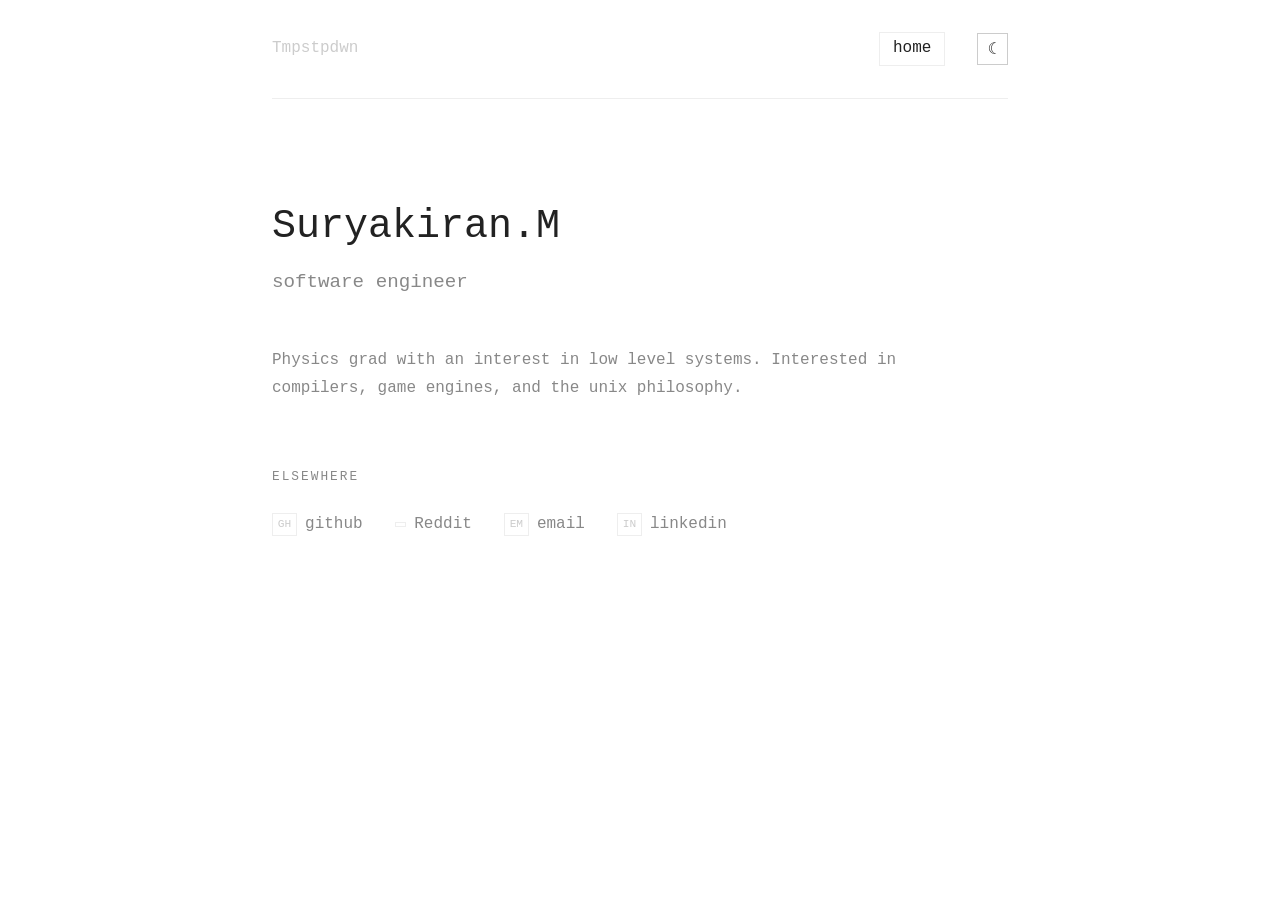
==== index.html @ d20028cd "Create index.html" ====
<!DOCTYPE html>
<html lang="en">
<head>
    <meta charset="UTF-8">
    <meta name="viewport" content="width=device-width, initial-scale=1.0">
    <title>Your Name - Software Engineer</title>
    <style>
        /* CSS Variables for Theme Switching */
        :root {
            --bg-color: #ffffff;
            --text-main: #222222;
            --text-muted: #888888;
            --text-light: #cccccc;
            --border-color: #eeeeee;
        }

        [data-theme="dark"] {
            --bg-color: #121212;
            --text-main: #eeeeee;
            --text-muted: #aaaaaa;
            --text-light: #555555;
            --border-color: #333333;
        }

        /* Global Reset & Typography */
        * {
            box-sizing: border-box;
            margin: 0;
            padding: 0;
        }

        body {
            font-family: 'Courier New', Courier, monospace; /* Monospace to match design */
            background-color: var(--bg-color);
            color: var(--text-main);
            transition: background-color 0.3s, color 0.3s;
            line-height: 1.6;
            display: flex;
            justify-content: center;
        }

        .container {
            width: 100%;
            max-width: 800px;
            padding: 2rem;
        }

        /* Header / Navigation */
        header {
            display: flex;
            justify-content: space-between;
            align-items: center;
            margin-bottom: 6rem;
            padding-bottom: 2rem;
            border-bottom: 1px solid var(--border-color);
        }

        .logo-nav {
            font-size: 1rem;
            color: var(--text-light);
        }

        nav {
            display: flex;
            align-items: center;
            gap: 2rem;
        }

        nav a {
            text-decoration: none;
            color: var(--text-light);
        }

        nav a.active {
            color: var(--text-main);
            border: 1px solid var(--border-color);
            padding: 0.2rem 0.8rem;
        }

        /* Sharp Theme Switcher */
        #theme-toggle {
            background: transparent;
            color: var(--text-main);
            border: 1px solid var(--text-light);
            border-radius: 0; /* Sharp edges */
            padding: 0.3rem 0.6rem;
            cursor: pointer;
            font-family: inherit;
            font-size: 1rem;
            transition: all 0.2s ease;
        }

        #theme-toggle:hover {
            border-color: var(--text-main);
        }

        /* Main Content */
        h1 {
            font-size: 2.5rem;
            font-weight: normal;
            margin-bottom: 0.5rem;
            color: var(--text-main);
        }

        .subtitle {
            font-size: 1.2rem;
            color: var(--text-muted);
            margin-bottom: 3rem;
        }

        .bio {
            font-size: 1rem;
            color: var(--text-muted);
            max-width: 650px;
            margin-bottom: 4rem;
            line-height: 1.8;
        }

        /* Footer / Links */
        .elsewhere-title {
            font-size: 0.8rem;
            letter-spacing: 2px;
            text-transform: uppercase;
            color: var(--text-muted);
            margin-bottom: 1.5rem;
        }

        .social-links {
            display: flex;
            gap: 2rem;
            flex-wrap: wrap;
        }

        .social-links a {
            text-decoration: none;
            color: var(--text-muted);
            display: flex;
            align-items: center;
            gap: 0.5rem;
            transition: color 0.2s;
        }

        .social-links a:hover {
            color: var(--text-main);
        }

        /* Recreating the bracketed icon look from the image */
        .icon-placeholder {
            display: inline-block;
            border: 1px solid var(--border-color);
            padding: 0.1rem 0.3rem;
            font-size: 0.7rem;
            color: var(--text-light);
        }

    </style>
</head>
<body>

    <div class="container">
        <header>
            <div class="logo-nav">Tmpstpdwn</div>
            <nav>
                <a href="#" class="active">home</a>
                <button id="theme-toggle" aria-label="Toggle Dark Mode">☾</button>
            </nav>
        </header>

        <main>
            <h1>Suryakiran.M</h1>
            <p class="subtitle">software engineer</p>
            
            <p class="bio">
                Physics grad with an interest in low level systems. Interested in compilers, game engines, and the unix philosophy.
            </p>

            <section class="elsewhere">
                <div class="elsewhere-title">ELSEWHERE</div>
                <div class="social-links">
                    <a href="https://github.com/tmpstpdwn"><span class="icon-placeholder">GH</span> github</a>
                    <a href="https://reddit.com/u/tempestpdwn"><span class="icon-placeholder"></span> Reddit</a>
                    <a href="mailto:tmpstpdwn@proton.me"><span class="icon-placeholder">EM</span> email</a>
                    <a href="https://www.linkedin.com/in/srykrnm/"><span class="icon-placeholder">IN</span> linkedin</a>
                </div>
            </section>
        </main>
    </div>

    <script>
        // Theme Toggle Logic
        const themeToggleBtn = document.getElementById('theme-toggle');
        const currentTheme = localStorage.getItem('theme');

        // Check local storage for previous preferences
        if (currentTheme) {
            document.documentElement.setAttribute('data-theme', currentTheme);
            if (currentTheme === 'dark') {
                themeToggleBtn.textContent = '☀';
            }
        }

        themeToggleBtn.addEventListener('click', () => {
            let theme = document.documentElement.getAttribute('data-theme');
            if (theme === 'dark') {
                document.documentElement.removeAttribute('data-theme');
                localStorage.setItem('theme', 'light');
                themeToggleBtn.textContent = '☾'; // Change to moon icon
            } else {
                document.documentElement.setAttribute('data-theme', 'dark');
                localStorage.setItem('theme', 'dark');
                themeToggleBtn.textContent = '☀'; // Change to sun icon
            }
        });
    </script>
</body>
</html>
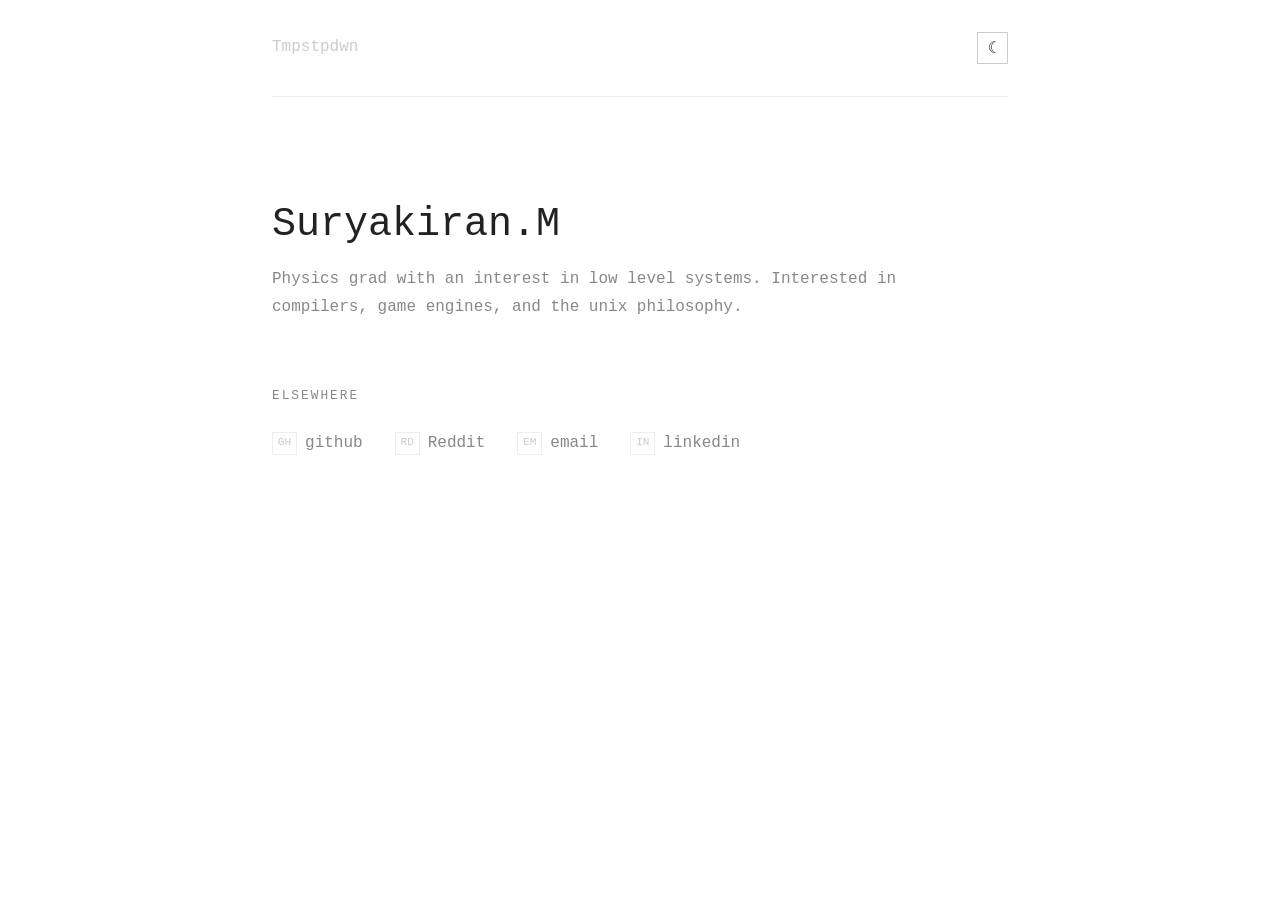
==== commit 58b92442: "Update index.html" ====
--- a/index.html
+++ b/index.html
@@ -3,7 +3,7 @@
 <head>
     <meta charset="UTF-8">
     <meta name="viewport" content="width=device-width, initial-scale=1.0">
-    <title>Your Name - Software Engineer</title>
+    <title>Tmpstpdwn</title>
     <style>
         /* CSS Variables for Theme Switching */
         :root {
@@ -71,12 +71,6 @@
             color: var(--text-light);
         }
 
-        nav a.active {
-            color: var(--text-main);
-            border: 1px solid var(--border-color);
-            padding: 0.2rem 0.8rem;
-        }
-
         /* Sharp Theme Switcher */
         #theme-toggle {
             background: transparent;
@@ -161,14 +155,12 @@
         <header>
             <div class="logo-nav">Tmpstpdwn</div>
             <nav>
-                <a href="#" class="active">home</a>
                 <button id="theme-toggle" aria-label="Toggle Dark Mode">☾</button>
             </nav>
         </header>
 
         <main>
             <h1>Suryakiran.M</h1>
-            <p class="subtitle">software engineer</p>
             
             <p class="bio">
                 Physics grad with an interest in low level systems. Interested in compilers, game engines, and the unix philosophy.
@@ -178,7 +170,7 @@
                 <div class="elsewhere-title">ELSEWHERE</div>
                 <div class="social-links">
                     <a href="https://github.com/tmpstpdwn"><span class="icon-placeholder">GH</span> github</a>
-                    <a href="https://reddit.com/u/tempestpdwn"><span class="icon-placeholder"></span> Reddit</a>
+                    <a href="https://reddit.com/u/tempestpdwn"><span class="icon-placeholder">RD</span> Reddit</a>
                     <a href="mailto:tmpstpdwn@proton.me"><span class="icon-placeholder">EM</span> email</a>
                     <a href="https://www.linkedin.com/in/srykrnm/"><span class="icon-placeholder">IN</span> linkedin</a>
                 </div>
@@ -195,7 +187,7 @@
         if (currentTheme) {
             document.documentElement.setAttribute('data-theme', currentTheme);
             if (currentTheme === 'dark') {
-                themeToggleBtn.textContent = '☀';
+                themeToggleBtn.textContent = 'L';
             }
         }
 
@@ -204,11 +196,11 @@
             if (theme === 'dark') {
                 document.documentElement.removeAttribute('data-theme');
                 localStorage.setItem('theme', 'light');
-                themeToggleBtn.textContent = '☾'; // Change to moon icon
+                themeToggleBtn.textContent = 'D';
             } else {
                 document.documentElement.setAttribute('data-theme', 'dark');
                 localStorage.setItem('theme', 'dark');
-                themeToggleBtn.textContent = '☀'; // Change to sun icon
+                themeToggleBtn.textContent = 'L';
             }
         });
     </script>
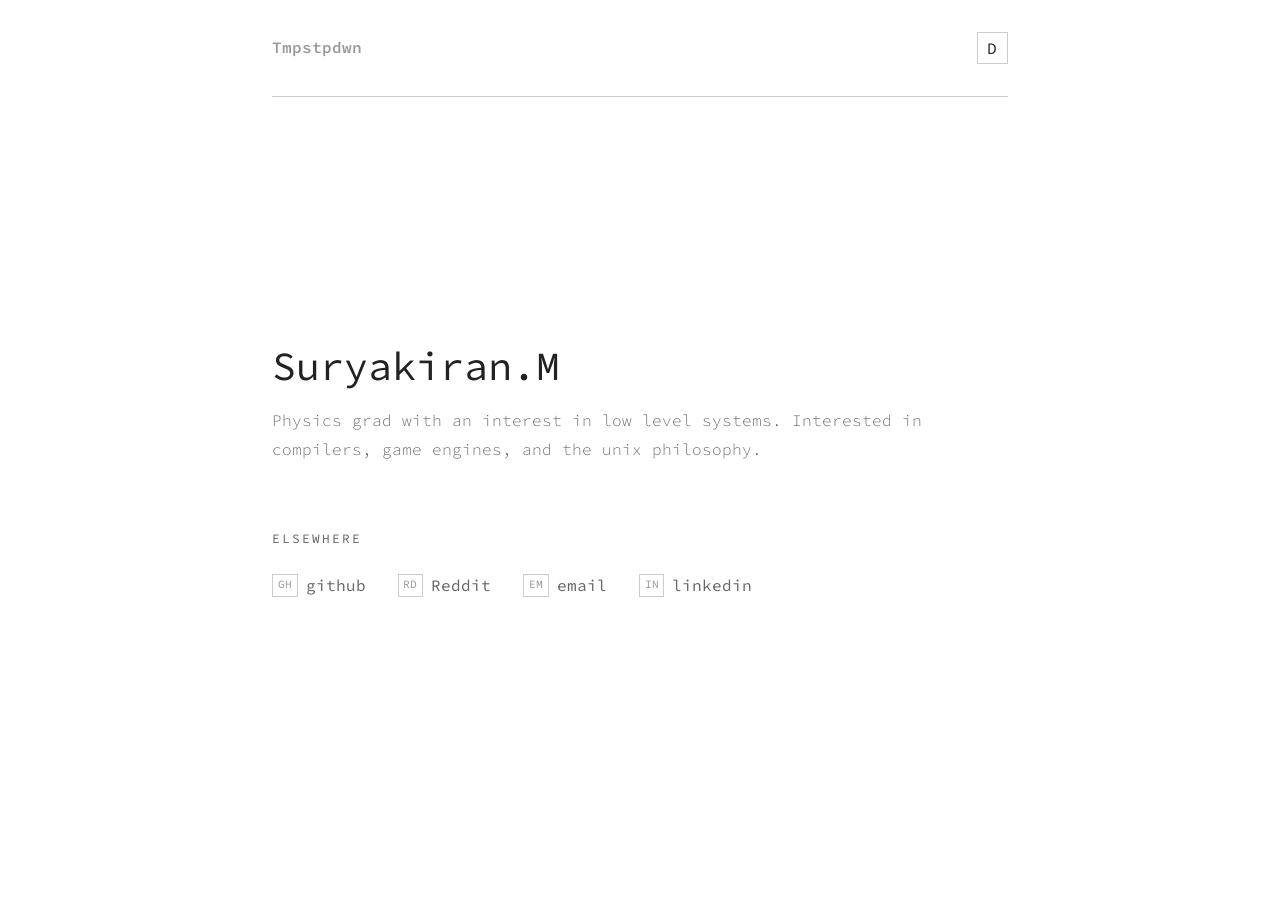
==== commit a7e2983f: "Update index.html change font to source code" ====
--- a/index.html
+++ b/index.html
@@ -4,21 +4,26 @@
     <meta charset="UTF-8">
     <meta name="viewport" content="width=device-width, initial-scale=1.0">
     <title>Tmpstpdwn</title>
+    
+    <link rel="preconnect" href="https://fonts.googleapis.com">
+    <link rel="preconnect" href="https://fonts.gstatic.com" crossorigin>
+    <link href="https://fonts.googleapis.com/css2?family=Source+Code+Pro:wght@300;400;600&display=swap" rel="stylesheet">
+
     <style>
         /* CSS Variables for Theme Switching */
         :root {
             --bg-color: #ffffff;
             --text-main: #222222;
-            --text-muted: #888888;
-            --text-light: #cccccc;
-            --border-color: #eeeeee;
+            --text-muted: #666666; 
+            --text-light: #999999; 
+            --border-color: #cccccc; 
         }
 
         [data-theme="dark"] {
             --bg-color: #121212;
             --text-main: #eeeeee;
             --text-muted: #aaaaaa;
-            --text-light: #555555;
+            --text-light: #666666;
             --border-color: #333333;
         }
 
@@ -30,19 +35,23 @@
         }
 
         body {
-            font-family: 'Courier New', Courier, monospace; /* Monospace to match design */
+            font-family: 'Source Code Pro', monospace; 
             background-color: var(--bg-color);
             color: var(--text-main);
             transition: background-color 0.3s, color 0.3s;
             line-height: 1.6;
             display: flex;
             justify-content: center;
+            min-height: 100vh; /* Ensures body takes full screen height */
         }
 
         .container {
             width: 100%;
             max-width: 800px;
             padding: 2rem;
+            display: flex;
+            flex-direction: column;
+            min-height: 100vh; /* Matches body height */
         }
 
         /* Header / Navigation */
@@ -50,7 +59,7 @@
             display: flex;
             justify-content: space-between;
             align-items: center;
-            margin-bottom: 6rem;
+            margin-bottom: 2rem; /* Reduced so main can center properly */
             padding-bottom: 2rem;
             border-bottom: 1px solid var(--border-color);
         }
@@ -58,6 +67,7 @@
         .logo-nav {
             font-size: 1rem;
             color: var(--text-light);
+            font-weight: 600;
         }
 
         nav {
@@ -75,8 +85,8 @@
         #theme-toggle {
             background: transparent;
             color: var(--text-main);
-            border: 1px solid var(--text-light);
-            border-radius: 0; /* Sharp edges */
+            border: 1px solid var(--border-color);
+            border-radius: 0; 
             padding: 0.3rem 0.6rem;
             cursor: pointer;
             font-family: inherit;
@@ -89,21 +99,24 @@
         }
 
         /* Main Content */
+        main {
+            flex: 1; /* Tells main to fill the remaining vertical space */
+            display: flex;
+            flex-direction: column;
+            justify-content: center; /* Centers the content vertically */
+            padding-bottom: 4rem; /* Slight optical adjustment so it doesn't look too low */
+        }
+
         h1 {
             font-size: 2.5rem;
-            font-weight: normal;
+            font-weight: 400; 
             margin-bottom: 0.5rem;
             color: var(--text-main);
-        }
-
-        .subtitle {
-            font-size: 1.2rem;
-            color: var(--text-muted);
-            margin-bottom: 3rem;
         }
 
         .bio {
             font-size: 1rem;
+            font-weight: 300; 
             color: var(--text-muted);
             max-width: 650px;
             margin-bottom: 4rem;
@@ -132,13 +145,13 @@
             align-items: center;
             gap: 0.5rem;
             transition: color 0.2s;
+            font-weight: 400;
         }
 
         .social-links a:hover {
             color: var(--text-main);
         }
 
-        /* Recreating the bracketed icon look from the image */
         .icon-placeholder {
             display: inline-block;
             border: 1px solid var(--border-color);
@@ -155,7 +168,7 @@
         <header>
             <div class="logo-nav">Tmpstpdwn</div>
             <nav>
-                <button id="theme-toggle" aria-label="Toggle Dark Mode">☾</button>
+                <button id="theme-toggle" aria-label="Toggle Theme">D</button>
             </nav>
         </header>
 
@@ -169,10 +182,10 @@
             <section class="elsewhere">
                 <div class="elsewhere-title">ELSEWHERE</div>
                 <div class="social-links">
-                    <a href="https://github.com/tmpstpdwn"><span class="icon-placeholder">GH</span> github</a>
-                    <a href="https://reddit.com/u/tempestpdwn"><span class="icon-placeholder">RD</span> Reddit</a>
+                    <a href="https://github.com/tmpstpdwn" target="_blank"><span class="icon-placeholder">GH</span> github</a>
+                    <a href="https://reddit.com/u/tempestpdwn" target="_blank"><span class="icon-placeholder">RD</span> Reddit</a>
                     <a href="mailto:tmpstpdwn@proton.me"><span class="icon-placeholder">EM</span> email</a>
-                    <a href="https://www.linkedin.com/in/srykrnm/"><span class="icon-placeholder">IN</span> linkedin</a>
+                    <a href="https://www.linkedin.com/in/srykrnm/" target="_blank"><span class="icon-placeholder">IN</span> linkedin</a>
                 </div>
             </section>
         </main>
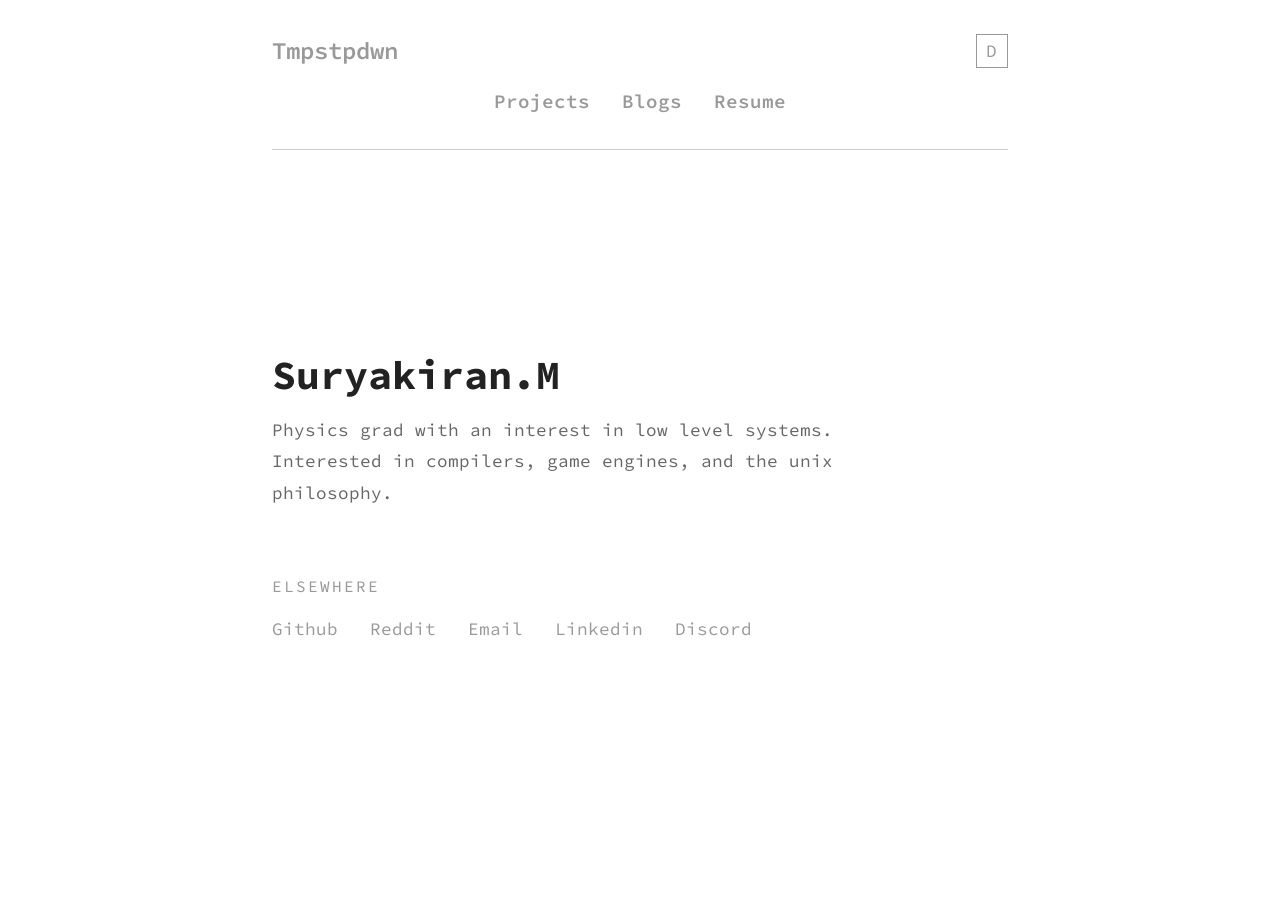
==== commit da04ba7d: "Added projects, blogs and resume pages. finished projects page." ====
--- a/index.html
+++ b/index.html
@@ -4,177 +4,17 @@
     <meta charset="UTF-8">
     <meta name="viewport" content="width=device-width, initial-scale=1.0">
     <title>Tmpstpdwn</title>
-    
-    <link rel="preconnect" href="https://fonts.googleapis.com">
-    <link rel="preconnect" href="https://fonts.gstatic.com" crossorigin>
-    <link href="https://fonts.googleapis.com/css2?family=Source+Code+Pro:wght@300;400;600&display=swap" rel="stylesheet">
-
-    <style>
-        /* CSS Variables for Theme Switching */
-        :root {
-            --bg-color: #ffffff;
-            --text-main: #222222;
-            --text-muted: #666666; 
-            --text-light: #999999; 
-            --border-color: #cccccc; 
-        }
-
-        [data-theme="dark"] {
-            --bg-color: #121212;
-            --text-main: #eeeeee;
-            --text-muted: #aaaaaa;
-            --text-light: #666666;
-            --border-color: #333333;
-        }
-
-        /* Global Reset & Typography */
-        * {
-            box-sizing: border-box;
-            margin: 0;
-            padding: 0;
-        }
-
-        body {
-            font-family: 'Source Code Pro', monospace; 
-            background-color: var(--bg-color);
-            color: var(--text-main);
-            transition: background-color 0.3s, color 0.3s;
-            line-height: 1.6;
-            display: flex;
-            justify-content: center;
-            min-height: 100vh; /* Ensures body takes full screen height */
-        }
-
-        .container {
-            width: 100%;
-            max-width: 800px;
-            padding: 2rem;
-            display: flex;
-            flex-direction: column;
-            min-height: 100vh; /* Matches body height */
-        }
-
-        /* Header / Navigation */
-        header {
-            display: flex;
-            justify-content: space-between;
-            align-items: center;
-            margin-bottom: 2rem; /* Reduced so main can center properly */
-            padding-bottom: 2rem;
-            border-bottom: 1px solid var(--border-color);
-        }
-
-        .logo-nav {
-            font-size: 1rem;
-            color: var(--text-light);
-            font-weight: 600;
-        }
-
-        nav {
-            display: flex;
-            align-items: center;
-            gap: 2rem;
-        }
-
-        nav a {
-            text-decoration: none;
-            color: var(--text-light);
-        }
-
-        /* Sharp Theme Switcher */
-        #theme-toggle {
-            background: transparent;
-            color: var(--text-main);
-            border: 1px solid var(--border-color);
-            border-radius: 0; 
-            padding: 0.3rem 0.6rem;
-            cursor: pointer;
-            font-family: inherit;
-            font-size: 1rem;
-            transition: all 0.2s ease;
-        }
-
-        #theme-toggle:hover {
-            border-color: var(--text-main);
-        }
-
-        /* Main Content */
-        main {
-            flex: 1; /* Tells main to fill the remaining vertical space */
-            display: flex;
-            flex-direction: column;
-            justify-content: center; /* Centers the content vertically */
-            padding-bottom: 4rem; /* Slight optical adjustment so it doesn't look too low */
-        }
-
-        h1 {
-            font-size: 2.5rem;
-            font-weight: 400; 
-            margin-bottom: 0.5rem;
-            color: var(--text-main);
-        }
-
-        .bio {
-            font-size: 1rem;
-            font-weight: 300; 
-            color: var(--text-muted);
-            max-width: 650px;
-            margin-bottom: 4rem;
-            line-height: 1.8;
-        }
-
-        /* Footer / Links */
-        .elsewhere-title {
-            font-size: 0.8rem;
-            letter-spacing: 2px;
-            text-transform: uppercase;
-            color: var(--text-muted);
-            margin-bottom: 1.5rem;
-        }
-
-        .social-links {
-            display: flex;
-            gap: 2rem;
-            flex-wrap: wrap;
-        }
-
-        .social-links a {
-            text-decoration: none;
-            color: var(--text-muted);
-            display: flex;
-            align-items: center;
-            gap: 0.5rem;
-            transition: color 0.2s;
-            font-weight: 400;
-        }
-
-        .social-links a:hover {
-            color: var(--text-main);
-        }
-
-        .icon-placeholder {
-            display: inline-block;
-            border: 1px solid var(--border-color);
-            padding: 0.1rem 0.3rem;
-            font-size: 0.7rem;
-            color: var(--text-light);
-        }
-
-    </style>
+    <link rel="stylesheet" href="/assets/style.css">
+    <script src="/assets/theme_set.js"></script>
+    <script src="/assets/utilities.js"></script>
 </head>
 <body>
+    <div class="container">
+        <header></header>
+        <main class="main-centered">
 
-    <div class="container">
-        <header>
-            <div class="logo-nav">Tmpstpdwn</div>
-            <nav>
-                <button id="theme-toggle" aria-label="Toggle Theme">D</button>
-            </nav>
-        </header>
+            <h1>Suryakiran.M</h1>
 
-        <main>
-            <h1>Suryakiran.M</h1>
-            
             <p class="bio">
                 Physics grad with an interest in low level systems. Interested in compilers, game engines, and the unix philosophy.
             </p>
@@ -182,40 +22,16 @@
             <section class="elsewhere">
                 <div class="elsewhere-title">ELSEWHERE</div>
                 <div class="social-links">
-                    <a href="https://github.com/tmpstpdwn" target="_blank"><span class="icon-placeholder">GH</span> github</a>
-                    <a href="https://reddit.com/u/tempestpdwn" target="_blank"><span class="icon-placeholder">RD</span> Reddit</a>
-                    <a href="mailto:tmpstpdwn@proton.me"><span class="icon-placeholder">EM</span> email</a>
-                    <a href="https://www.linkedin.com/in/srykrnm/" target="_blank"><span class="icon-placeholder">IN</span> linkedin</a>
+                    <a href="https://github.com/tmpstpdwn" target="_blank">Github</a>
+                    <a href="https://reddit.com/u/tempestpdwn" target="_blank">Reddit</a>
+                    <a href="mailto:tmpstpdwn@proton.me">Email</a>
+                    <a href="https://www.linkedin.com/in/srykrnm/" target="_blank">Linkedin</a>
+                    <a href="#" onclick="copy(event, '@tmpstpdwn', 1000)">Discord</a>
                 </div>
             </section>
+
         </main>
     </div>
-
-    <script>
-        // Theme Toggle Logic
-        const themeToggleBtn = document.getElementById('theme-toggle');
-        const currentTheme = localStorage.getItem('theme');
-
-        // Check local storage for previous preferences
-        if (currentTheme) {
-            document.documentElement.setAttribute('data-theme', currentTheme);
-            if (currentTheme === 'dark') {
-                themeToggleBtn.textContent = 'L';
-            }
-        }
-
-        themeToggleBtn.addEventListener('click', () => {
-            let theme = document.documentElement.getAttribute('data-theme');
-            if (theme === 'dark') {
-                document.documentElement.removeAttribute('data-theme');
-                localStorage.setItem('theme', 'light');
-                themeToggleBtn.textContent = 'D';
-            } else {
-                document.documentElement.setAttribute('data-theme', 'dark');
-                localStorage.setItem('theme', 'dark');
-                themeToggleBtn.textContent = 'L';
-            }
-        });
-    </script>
+    <script src="/assets/header.js"></script>
 </body>
 </html>
--- a/assets/style.css
+++ b/assets/style.css
@@ -0,0 +1,258 @@
+@import url('https://fonts.googleapis.com/css2?family=Source+Code+Pro:wght@300;400;600&display=swap');
+
+:root {
+    --bg-color: #ffffff;
+    --text-main: #222222;
+    --text-muted: #666666;
+    --text-light: #999999;
+    --border-color: #cccccc;
+}
+
+[data-theme="dark"] {
+    --bg-color: #121212;
+    --text-main: #eeeeee;
+    --text-muted: #aaaaaa;
+    --text-light: #666666;
+    --border-color: #333333;
+}
+
+* {
+    box-sizing: border-box;
+    margin: 0;
+    padding: 0;
+}
+
+body {
+    font-family: 'Source Code Pro', monospace;
+    background-color: var(--bg-color);
+    color: var(--text-main);
+    transition: background-color 0.2s, color 0.2s;
+    line-height: 1.6;
+    display: flex;
+    justify-content: center;
+    min-height: 100vh;
+}
+
+.container {
+    width: 100%;
+    max-width: 800px;
+    padding: 2rem;
+    display: flex;
+    flex-direction: column;
+    min-height: 100vh;
+}
+
+main {
+    flex: 1;
+    display: flex;
+    flex-direction: column;
+    padding-bottom: 4rem;
+}
+
+main.main-centered {
+    justify-content: center;
+}
+
+/* Header */
+header {
+    display: flex;
+    flex-direction: column;
+    gap: 1rem;
+    padding-bottom: 2rem;
+    border-bottom: 1px solid var(--border-color);
+    margin-bottom: 2rem;
+}
+
+header > div:first-child {
+    display: flex;
+    justify-content: space-between;
+    align-items: center;
+    width: 100%;
+}
+
+nav {
+    display: flex;
+    gap: 2rem;
+    justify-content: center;
+}
+
+.logo-nav, nav a {
+    text-decoration: none;
+    color: var(--text-light);
+    font-weight: 600;
+    transition: color 0.2s;
+}
+
+.logo-nav {
+    font-size: 1.5rem;
+}
+
+nav a {
+    font-size: 1.2rem;
+}
+
+nav a.active {
+    color: var(--text-muted);
+}
+
+.logo-nav:hover, nav a:hover, nav a.active:hover {
+    color: var(--text-main);
+}
+
+#theme-toggle {
+    background: transparent;
+    color: var(--text-light);
+    border: 1px solid var(--text-light);
+    padding: 0.3rem 0.6rem;
+    cursor: pointer;
+    font-family: inherit;
+    font-size: 1.1rem;
+    transition: all 0.2s ease;
+}
+
+#theme-toggle:hover {
+    color: var(--text-main);
+    border-color: var(--text-main);
+}
+
+/* Home page */
+h1 {
+    font-size: 2.5rem;
+    margin-bottom: 0.5rem;
+}
+
+.bio {
+    font-size: 1.1rem;
+    color: var(--text-muted);
+    max-width: 650px;
+    margin-bottom: 4rem;
+    line-height: 1.8;
+}
+
+.elsewhere-title {
+    font-size: 1rem;
+    letter-spacing: 2px;
+    color: var(--text-light);
+    margin-bottom: 1rem;
+}
+
+.social-links {
+    display: flex;
+    column-gap: 2rem;
+    row-gap: 0.2rem;
+    flex-wrap: wrap;
+}
+
+.social-links a {
+    text-decoration: none;
+    color: var(--text-light);
+    transition: color 0.2s, opacity 0.3s ease;
+    font-size: 1.1rem;
+}
+
+.social-links a:hover {
+    color: var(--text-main);
+}
+
+/* Tags */
+#tag-filters {
+    display: flex;
+    gap: 0.5rem;
+    flex-wrap: wrap;
+    margin-bottom: 2rem;
+}
+
+.tag-filter {
+    background: transparent;
+    border: 1px solid var(--border-color);
+    padding: 0.3rem 0.6rem;
+    color: var(--text-light);
+    cursor: pointer;
+    font-family: inherit;
+    font-size: 1rem;
+    transition: all 0.2s;
+}
+
+.tag-filter:hover {
+    border-color: var(--text-muted);
+    color: var(--text-muted);
+}
+
+.tag-filter.active {
+    border-color: var(--text-main);
+    color: var(--text-main);
+}
+
+.tags {
+    display: flex;
+    gap: 0.5rem;
+    flex-wrap: wrap;
+    margin-bottom: 1rem;
+}
+
+/* Projects */
+#projects-container {
+    display: flex;
+    flex-direction: column;
+    gap: 2rem;
+}
+
+.project-card {
+    border: 1px solid var(--border-color);
+    padding: 1.5rem;
+    transition: border-color 0.2s;
+}
+
+.project-card:hover {
+    border-color: var(--text-main);
+}
+
+.project-card h2 {
+    font-size: 1.2rem;
+    margin: 0 0 0.5rem 0;
+    color: var(--text-main);
+}
+
+.project-card a {
+    text-decoration: none;
+    color: var(--text-main);
+}
+
+.project-card p {
+    color: var(--text-muted);
+    font-size: 0.95rem;
+    margin-bottom: 1rem;
+}
+
+.project-card .tag {
+    background: transparent;
+    border: 1px solid var(--border-color);
+    padding: 0.3rem 0.6rem;
+    color: var(--text-light);
+    font-family: inherit;
+    font-size: 0.8rem;
+}
+
+.project-links {
+    display: flex;
+    gap: 1rem;
+    flex-wrap: wrap;
+}
+
+.project-links a {
+    text-decoration: none;
+    color: var(--text-light);
+    transition: color 0.2s;
+}
+
+.project-links a:hover {
+    color: var(--text-main);
+}
+
+/* Nothing to see */
+.nothin-to-see {
+    text-align: center;
+    margin: 0 auto;
+    color: var(--text-light);
+    font-size: 1rem;
+}
